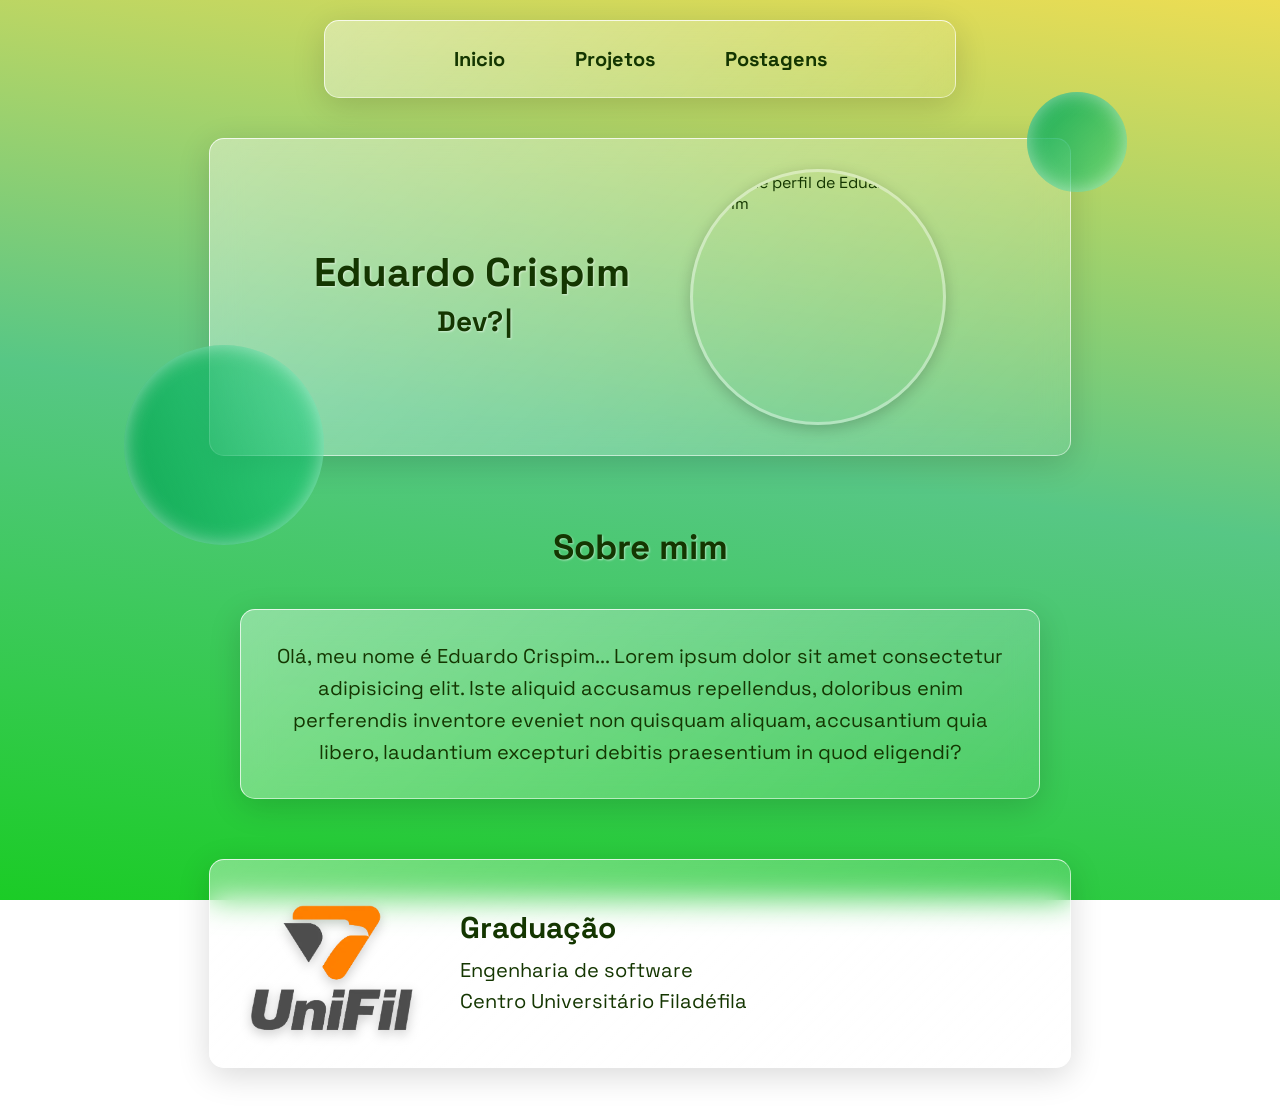
==== index.html @ d710c8bb "Desenvolvimento do portfolio" ====
<!DOCTYPE html>
<html lang="pt-br">
<head>
    <meta charset="UTF-8">
    <meta name="viewport" content="width=device-width, initial-scale=1.0">
    <title>Portfolio</title>
    <link rel="stylesheet" href="style.css">
    <link rel="preconnect" href="https://fonts.googleapis.com">
    <link rel="preconnect" href="https://fonts.gstatic.com" crossorigin>
    <link href="https://fonts.googleapis.com/css2?family=Space+Grotesk:wght@300..700&display=swap" rel="stylesheet">
</head>
<body>
    <header class="glass-container">
        <a href="index.html">Inicio</a>
        <a href="projetos.html">Projetos</a>
        <a href="posts.html">Postagens</a>
    </header>
    <main>
        <section class="intro glass-container"> 
            <div class="intro-textos">
                <h1>Eduardo Crispim</h1>
                <h2 class="typing-container"><span id="typing-text"></span><span class="cursor">|</span></h2>
            </div>
            <img src="https://avatars.githubusercontent.com/u/105644489?v=4" alt="Foto de perfil de Eduardo Crispim">
            <p id="bolha"></p>
            <p class="bolhaGrande"></p>
        </section>

        <section class="sobremim">
            <h2>Sobre mim</h2>
            <p id="textoSobreMim" class="glass-container">Olá, meu nome é Eduardo Crispim... Lorem ipsum dolor sit amet consectetur adipisicing elit. Iste aliquid accusamus repellendus, doloribus enim perferendis inventore eveniet non quisquam aliquam, accusantium quia libero, laudantium excepturi debitis praesentium in quod eligendi?</p>
        </section>

        <section class="graduacao glass-container">
         
                <img id="logoUnifil" src="/imagens/Unifil.webp" alt="Logo da UniFil">
                <div class="textosGraduacao">
                    <h2>Graduação</h2>
                    <p>Engenharia de software</p>
                    <p>Centro Universitário Filadéfila</p>
                </div> 
        </section>
       

    </main>

    <script src="script.js"></script>
</body>
</html>
---- style.css ----
body {
    background: #1bcc26;
    background: linear-gradient(8deg, rgba(27, 204, 38, 1) 0%, rgba(87, 199, 133, 1) 50%, rgba(237, 221, 83, 1) 100%);50%, rgba(170, 213, 118, 1) 100%);
    background-attachment: fixed;
    color: #143601;
    font-family: 'Space Grotesk', sans-serif;
}

.glass-container {
    background: linear-gradient(135deg, rgba(255, 255, 255, 0.4) 0%, rgba(255, 255, 255, 0.1) 100%);
    backdrop-filter: blur(15px);
    -webkit-backdrop-filter: blur(15px);
    border: 1px solid rgba(255, 255, 255, 0.5);
    border-top: 1px solid rgba(255, 255, 255, 0.8);
    border-left: 1px solid rgba(255, 255, 255, 0.8);
    box-shadow: 0 8px 32px 0 rgba(0, 0, 0, 0.15);
    border-radius: 15px;
}

header {
    display: flex;
    justify-content: center;
    gap: 30px;
    padding: 15px;
    margin: 20px auto;
    width: 80%;
    max-width: 600px;
}

header a {
    text-decoration: none;
    font-size: 20px;
    font-weight: bold;
    color: #143601;
    padding: 10px 20px;
    border-radius: 20px;
    transition: all 0.3s ease;
}

header a:hover {
    background: rgba(255, 255, 255, 0.5);
    box-shadow: inset 0 0 10px rgba(255, 255, 255, 0.8);
}

.intro {
    display: flex;
    align-items: center;
    justify-content: center;
    margin: 40px auto;
    padding: 30px;
    width: 80%;
    max-width: 800px;
}

.intro img {
    width: 250px;
    height: 250px;
    border-radius: 50%;
    margin-right: 40px;
    box-shadow: 0 4px 15px rgba(0,0,0,0.2);
    border: 3px solid rgba(255, 255, 255, 0.4);
}

.intro h1 {
    font-size: 40px;
    margin: 20px;
    color: #143601;
    text-shadow: 1px 1px 2px rgba(255, 255, 255, 0.5);
}

.sobremim{
    flex-direction: column;
    color: #143601;
    display: flex;
    align-items: center;
    justify-content: center;
    margin: 40px auto;
    width: 80%;
    max-width: 800px;
}

.sobremim h2 {
    font-size: 35px;
    margin-bottom: 20px;
    text-shadow: 1px 1px 2px rgba(255, 255, 255, 0.5);
}

#textoSobreMim{
    font-size: 20px;
    padding: 30px;
    text-align: center;
    line-height: 1.6;
}

.graduacao{
    display: flex;
    align-items: center;
    margin: 40px auto;
    padding: 30px;
    width: 80%;
    max-width: 800px;
}

.graduacao h2{
    font-size: 30px;
    margin: 0 0 10px 0;
    color: #143601;
    text-shadow: 1px 1px 2px rgba(255, 255, 255, 0.5);
}

.textosGraduacao p {
    font-size: 20px;
    margin: 5px 0;
}

#logoUnifil{
    width: 180px;
    height: auto;
    margin-right: 40px;
    filter: drop-shadow(0 4px 6px rgba(0,0,0,0.2));
}



/* ==== ESTILOS PARA PROJETOS E POSTS (FRUTIGER AERO & GLASSMORPHISM) ==== */

.projetos-grid {
    display: grid;
    grid-template-columns: repeat(auto-fit, minmax(300px, 1fr));
    gap: 30px;
    padding: 20px;
    width: 80%;
    margin: 0 auto;
    max-width: 1000px;
}

.projeto-card {
    padding: 30px;
    text-align: center;
    transition: transform 0.3s ease;
    display: flex;
    flex-direction: column;
    justify-content: space-between;
    align-items: center;
}

.projeto-card:hover {
    transform: translateY(-10px);
}

.projeto-card h3 {
    color: #143601;
    font-size: 25px;
    margin-top: 0;
    text-shadow: 1px 1px 2px rgba(255, 255, 255, 0.4);
}

.posts-list {
    display: flex;
    flex-direction: column;
    gap: 30px;
    width: 80%;
    margin: 0 auto;
    max-width: 800px;
    padding: 20px;
}

.post-card {
    padding: 30px;
    transition: transform 0.3s ease;
}

.post-card:hover {
    transform: scale(1.02);
}

.post-card h3 {
    color: #143601;
    font-size: 25px;
    margin-top: 0;
    margin-bottom: 5px;
    text-shadow: 1px 1px 2px rgba(255, 255, 255, 0.4);
}

.post-date {
    font-size: 14px;
    font-style: italic;
    color: #276304;
    background: rgba(255, 255, 255, 0.5);
    padding: 4px 10px;
    border-radius: 12px;
    display: inline-block;
    margin-bottom: 15px;
    border: 1px solid rgba(255,255,255,0.7);
}

.btn-aero {
    display: inline-block;
    margin-top: 20px;
    padding: 10px 25px;
    text-decoration: none;
    color: #143601;
    font-weight: bold;
    border-radius: 25px;
    background: linear-gradient(180deg, rgba(255,255,255,0.8) 0%, rgba(255,255,255,0.3) 100%);
    border: 1px solid rgba(255,255,255,0.9);
    box-shadow: 0 4px 15px rgba(0,0,0,0.1), inset 0 2px 5px rgba(255,255,255,0.8);
    transition: all 0.3s ease;
}

.btn-aero:hover {
    background: linear-gradient(180deg, rgba(255,255,255,1) 0%, rgba(255,255,255,0.5) 100%);
    box-shadow: 0 6px 20px rgba(0,0,0,0.15), inset 0 4px 10px rgba(255,255,255,1);
    transform: translateY(-2px);
    
}

/* ==== ANIMAÇÃO DE DIGITAÇÃO ==== */
.intro-textos {
    display: flex;
    flex-direction: column;
    align-items: center;
    justify-content: center;
    margin-right: 40px;
}

.intro-textos h1 {
    margin-bottom: 5px;
}

.typing-container {
    font-size: 28px;
    color: #143601;
    margin-top: 0;
    text-shadow: 1px 1px 2px rgba(255, 255, 255, 0.5);
    height: 40px; /* Para não pular o layout enquanto digita */
}

.cursor {
    display: inline-block;
    width: 3px;
    margin-left: 2px;
    animation: blink 0.7s infinite;
}

#bolha{
    padding: 50px 50px 50px 50px;
    position: absolute;
    top: -20%;
    left: 95%;
    border-radius: 50%;
    background: linear-gradient(135deg, hsl(147, 80%, 37%), #07d8815e);
    box-shadow: inset 0 0 20px rgba(255, 255, 255, 0.5);
    border-radius: 60%;
}

.bolhaGrande {
    width: 200px;
    height: 200px;
    position: absolute;
    top: 60%;
    left: -10%;
    border-radius: 50%;
    background: linear-gradient(70deg, hsl(147, 80%, 37%), #07d8815e);
    box-shadow: inset 0 0 20px rgba(255, 255, 255, 0.5);
    border-radius: 60%;
}

@keyframes blink {
    0% { opacity: 1; }
    50% { opacity: 0; }
    100% { opacity: 1; }
}
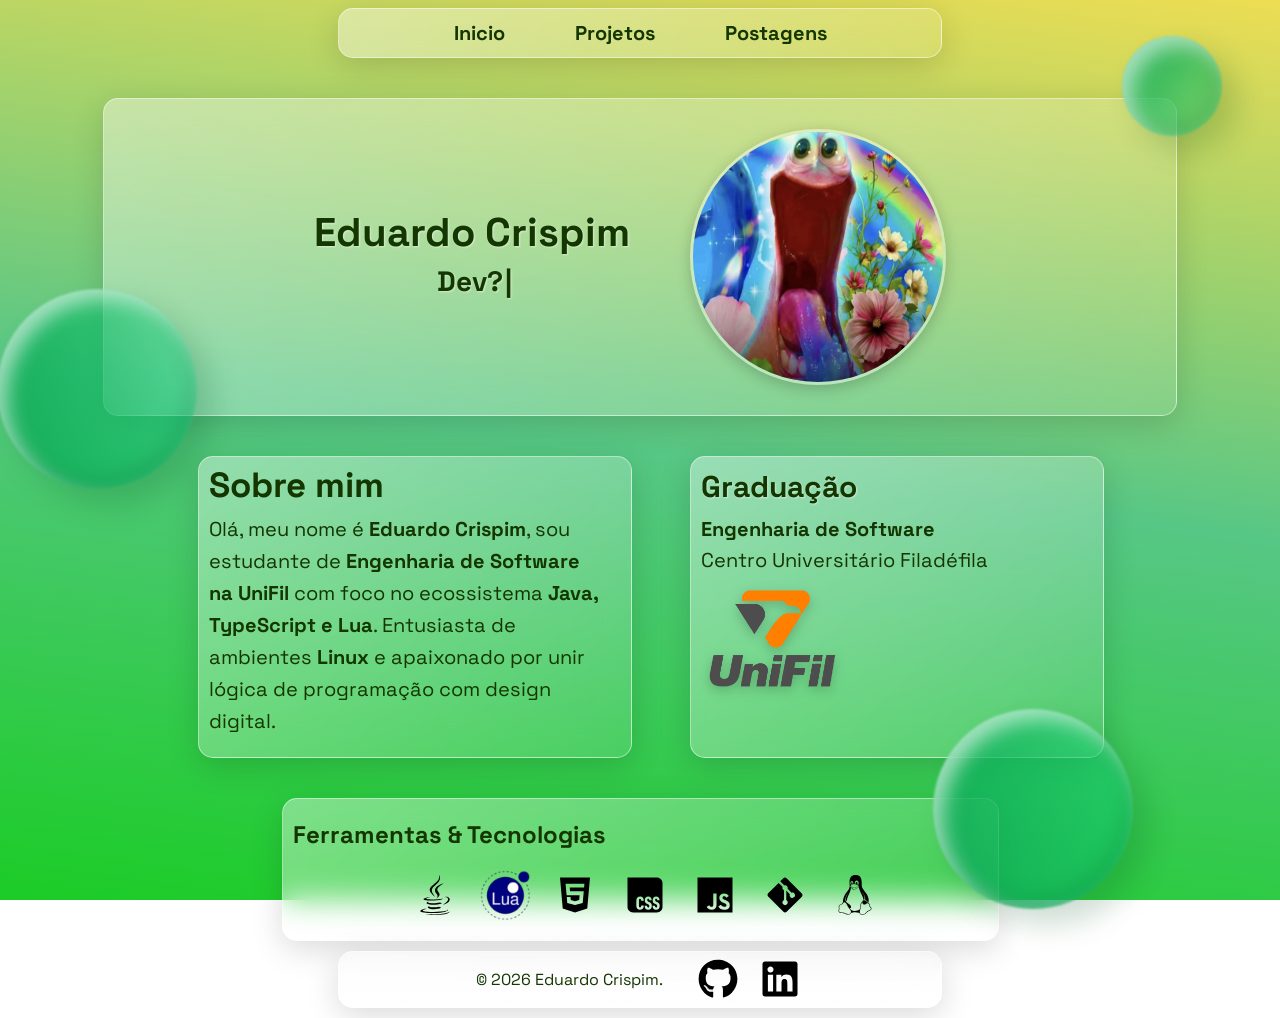
==== commit ae484724: "Continuação no desenvolvimento do portfolio" ====
--- a/index.html
+++ b/index.html
@@ -21,26 +21,49 @@
                 <h1>Eduardo Crispim</h1>
                 <h2 class="typing-container"><span id="typing-text"></span><span class="cursor">|</span></h2>
             </div>
-            <img src="https://avatars.githubusercontent.com/u/105644489?v=4" alt="Foto de perfil de Eduardo Crispim">
-            <p id="bolha"></p>
-            <p class="bolhaGrande"></p>
+            <img src="./imagens/fotoperfil.JPG" alt="Foto de perfil de Eduardo Crispim">
+            <span class="bolha"></span>
+            <span class="bolhaGrande"></span>
         </section>
 
-        <section class="sobremim">
-            <h2>Sobre mim</h2>
-            <p id="textoSobreMim" class="glass-container">Olá, meu nome é Eduardo Crispim... Lorem ipsum dolor sit amet consectetur adipisicing elit. Iste aliquid accusamus repellendus, doloribus enim perferendis inventore eveniet non quisquam aliquam, accusantium quia libero, laudantium excepturi debitis praesentium in quod eligendi?</p>
-        </section>
+        <div class="bio-formacao">
+            <section class="sobremim glass-container">
+                <h2>Sobre mim</h2>
+                <p id="textoSobreMim">Olá, meu nome é <b>Eduardo Crispim</b>, sou estudante de <b>Engenharia de Software na UniFil</b> com foco no ecossistema <b>Java, TypeScript e Lua</b>. Entusiasta de ambientes <b>Linux</b> e apaixonado por unir lógica de programação com design digital.</p>
+            </section>
 
-        <section class="graduacao glass-container">
-         
-                <img id="logoUnifil" src="/imagens/Unifil.webp" alt="Logo da UniFil">
-                <div class="textosGraduacao">
-                    <h2>Graduação</h2>
-                    <p>Engenharia de software</p>
-                    <p>Centro Universitário Filadéfila</p>
-                </div> 
-        </section>
-       
+            <section class="graduacao glass-container">
+                    <div class="textosGraduacao">
+                        <h2>Graduação</h2>
+                        <p><b>Engenharia de Software</b></p>
+                        <p>Centro Universitário     Filadéfila</p>
+                    </div>
+                <img id="logoUnifil" src="./imagens/Unifil.webp" alt="Logo da UniFil">
+            </section>
+        </div>
+
+            <section class="especialidades glass-container" >   
+                <h1>Ferramentas & Tecnologias</h1>
+                <span class="bolhaGrande"></span>
+                <div class="tecnologias">
+                    <img src="./imagens/tecnologias/java.svg" alt="Logo do Java">
+                    <img src="./imagens/tecnologias/Lua.png" alt="Logo do Lua">
+                    <img src="./imagens/tecnologias/html5.svg" alt="Logo do HTML">
+                    <img src="./imagens/tecnologias/css.svg" alt="Logo do CSS">
+                    <img src="./imagens/tecnologias/js.svg" alt="Logo do JavaScript">
+                    <img src="./imagens/tecnologias/git-alt-brands-solid-full.svg" alt="Logo do Git">
+                    <img src="./imagens/tecnologias/linux-brands-solid-full.svg" alt="Mascote do Linux(tux)">
+                </div>
+            </section>
+
+            
+            <footer class="glass-container">
+                <p>© 2026 Eduardo Crispim.</p>
+                <div id="links">
+                    <a href="https://github.com/Educrispim" target="_blank"><img src="./imagens/tecnologias/github.svg" alt=""></a>
+                    <a href="https://br.linkedin.com/in/eduardo-crispim-4a525a387"><img src="./imagens/tecnologias/linkedin-brands-solid-full.svg" alt=""></a>
+                </div>
+            </footer>
 
     </main>
 
--- a/style.css
+++ b/style.css
@@ -1,28 +1,96 @@
 body {
     background: #1bcc26;
-    background: linear-gradient(8deg, rgba(27, 204, 38, 1) 0%, rgba(87, 199, 133, 1) 50%, rgba(237, 221, 83, 1) 100%);50%, rgba(170, 213, 118, 1) 100%);
+    background: linear-gradient(8deg, rgba(27, 204, 38, 1) 0%, rgba(87, 199, 133, 1) 50%, rgba(237, 221, 83, 1) 100%);
     background-attachment: fixed;
     color: #143601;
     font-family: 'Space Grotesk', sans-serif;
+    
 }
 
 .glass-container {
     background: linear-gradient(135deg, rgba(255, 255, 255, 0.4) 0%, rgba(255, 255, 255, 0.1) 100%);
     backdrop-filter: blur(15px);
-    -webkit-backdrop-filter: blur(15px);
     border: 1px solid rgba(255, 255, 255, 0.5);
-    border-top: 1px solid rgba(255, 255, 255, 0.8);
-    border-left: 1px solid rgba(255, 255, 255, 0.8);
     box-shadow: 0 8px 32px 0 rgba(0, 0, 0, 0.15);
     border-radius: 15px;
-}
+    transition: transform 0.3s ease, box-shadow 0.3s ease;
+}
+
+.glass-container:hover {
+    background: linear-gradient(135deg, rgba(255, 255, 255, 0.6) 0%, rgba(255, 255, 255, 0.2) 100%);
+    box-shadow: 0 12px 40px 0 rgba(0, 0, 0, 0.2);
+    transform: translateY(-5px);
+}
+
+/* ==== BOLHAS DECORATIVAS ==== */
+.bolha{
+    padding: 50px 50px 50px 50px;
+    position: absolute;
+    top: -20%;
+    left: 95%;
+    border-radius: 50%;
+    background: linear-gradient(135deg, hsl(147, 80%, 37%), #07d8815e);
+      box-shadow: 
+            inset 10px 10px 20px rgba(255, 255, 255, 0.6), /* Brilho interno (luz) */
+            inset -10px -10px 20px rgba(0, 100, 50, 0.2),  /* Sombra interna (volume) */
+            15px 15px 30px rgba(0, 80, 30, 0.2);           /* Sombra externa (profundidade) */
+    border-radius: 60%;
+    filter: blur(1px);
+    animation: flutuar 8s ease-in-out infinite;
+}
+
+.bolhaGrande {
+    width: 200px;
+    height: 200px;
+    position: absolute;
+    top: 60%;
+    left: -10%;
+    border-radius: 50%;
+    background: linear-gradient(70deg, hsl(147, 80%, 37%), #07d8815e);
+      box-shadow: 
+            inset 10px 10px 20px rgba(255, 255, 255, 0.6), /* Brilho interno (luz) */
+            inset -10px -10px 20px rgba(0, 100, 50, 0.2),  /* Sombra interna (volume) */
+            15px 15px 30px rgba(0, 80, 30, 0.2);           /* Sombra externa (profundidade) */
+    border-radius: 60%;
+    filter: blur(1px);
+    z-index: -1;
+    animation: float 8s ease-in-out infinite;
+    animation-delay: 3s;
+}
+
+.bolhaGIGANTE {
+    width: 400px;
+    height: 400px;
+    position: absolute;
+    top: 50%;
+    left: 50%;
+    transform: translate(-50%, -50%);
+    border-radius: 50%;
+    background: linear-gradient(70deg, hsl(147, 80%, 37%), #07d8815e);
+      box-shadow: 
+            inset 10px 10px 20px rgba(255, 255, 255, 0.6), /* Brilho interno (luz) */
+            inset -10px -10px 20px rgba(0, 100, 50, 0.2),  /* Sombra interna (volume) */
+            15px 15px 30px rgba(0, 80, 30, 0.2);           /* Sombra externa (profundidade) */
+    border-radius: 60%;
+    filter: blur(1px);
+    z-index: -1;
+    animation: float 8s ease-in-out infinite;
+    animation-delay: 2s;
+}
+
+@keyframes flutuar {
+            0% { transform: translateY(0px) scale(1); }
+            30% { transform: translateY(-20px) scale(1.02); }
+            60% { transform: translateY(-30px) scale(1); }
+            100% { transform: translateY(0px) scale(1); }
+        }
 
 header {
     display: flex;
     justify-content: center;
     gap: 30px;
-    padding: 15px;
-    margin: 20px auto;
+    padding: 1px;
+    margin: 5px auto;
     width: 80%;
     max-width: 600px;
 }
@@ -49,7 +117,8 @@
     margin: 40px auto;
     padding: 30px;
     width: 80%;
-    max-width: 800px;
+    max-width: 1200px;
+    z-index: 1;
 }
 
 .intro img {
@@ -68,37 +137,49 @@
     text-shadow: 1px 1px 2px rgba(255, 255, 255, 0.5);
 }
 
-.sobremim{
-    flex-direction: column;
-    color: #143601;
-    display: flex;
-    align-items: center;
-    justify-content: center;
+.sobremim h2 {
+    margin: 0;
+    padding: 0;
+    font-size: 35px;
+    margin-bottom: 0px;
+}
+
+.bio-formacao {
+    display: grid;
+    grid-template-columns: 1fr 1fr;
+    gap: 100px;
+    width: 70%;
+    max-width: 1200px;
     margin: 40px auto;
-    width: 80%;
-    max-width: 800px;
-}
-
-.sobremim h2 {
-    font-size: 35px;
-    margin-bottom: 20px;
-    text-shadow: 1px 1px 2px rgba(255, 255, 255, 0.5);
-}
-
-#textoSobreMim{
+    align-items: stretch;
+}
+
+.bio-formacao .sobremim,
+.bio-formacao .graduacao {
+    width: 100%;
+    max-width: none;
+    margin: 0;
+}
+
+.sobremim {
     font-size: 20px;
-    padding: 30px;
+    padding: 0px 30px 0px 10px;
+    margin-top: 0px;
     text-align: center;
     line-height: 1.6;
+    display: inline-block;
+    text-align: left;
+}
+
+#textoSobreMim {
+    margin-top: 0%;
 }
 
 .graduacao{
-    display: flex;
-    align-items: center;
-    margin: 40px auto;
-    padding: 30px;
-    width: 80%;
-    max-width: 800px;
+    display: inline-block;
+    align-items: center;
+    padding: 10px;
+    min-height: 50%;
 }
 
 .graduacao h2{
@@ -114,12 +195,11 @@
 }
 
 #logoUnifil{
-    width: 180px;
+    width: 140px;
     height: auto;
     margin-right: 40px;
     filter: drop-shadow(0 4px 6px rgba(0,0,0,0.2));
 }
-
 
 
 /* ==== ESTILOS PARA PROJETOS E POSTS (FRUTIGER AERO & GLASSMORPHISM) ==== */
@@ -153,6 +233,13 @@
     font-size: 25px;
     margin-top: 0;
     text-shadow: 1px 1px 2px rgba(255, 255, 255, 0.4);
+}
+
+.projeto-card img{
+    width: 100%; 
+    height: auto;
+    border-radius: 10px;
+    margin-bottom: 10px
 }
 
 .posts-list {
@@ -243,31 +330,90 @@
     animation: blink 0.7s infinite;
 }
 
-#bolha{
-    padding: 50px 50px 50px 50px;
-    position: absolute;
-    top: -20%;
-    left: 95%;
-    border-radius: 50%;
-    background: linear-gradient(135deg, hsl(147, 80%, 37%), #07d8815e);
-    box-shadow: inset 0 0 20px rgba(255, 255, 255, 0.5);
-    border-radius: 60%;
-}
-
-.bolhaGrande {
-    width: 200px;
-    height: 200px;
-    position: absolute;
-    top: 60%;
-    left: -10%;
-    border-radius: 50%;
-    background: linear-gradient(70deg, hsl(147, 80%, 37%), #07d8815e);
-    box-shadow: inset 0 0 20px rgba(255, 255, 255, 0.5);
-    border-radius: 60%;
-}
-
 @keyframes blink {
     0% { opacity: 1; }
     50% { opacity: 0; }
     100% { opacity: 1; }
 }
+
+/* ==== SEÇÃO DE ESPECIALIDADES E TECNOLOGIAS ==== */
+.especialidades {
+    justify-content: center;
+    gap: 20px;
+    padding: 0px 5px 5px 10px;
+    margin: auto;
+    margin-top: 0px;
+    width: 700px;
+}
+
+.tecnologias {
+    display: flex;
+    justify-content: center;
+    gap: 20px;
+    padding: 0px 5px 5px 10px;
+    margin: 10px;
+   
+}
+
+.tecnologias img{
+    width: 50px;
+    height: 50px;
+}
+
+.tecnologias img:hover {
+    transform: scale(1.2);
+    transition: transform 0.3s ease;
+}
+
+.tecnologias img:active {
+    transform: scale(1.1);
+    transition: transform 0.1s ease;
+}
+
+.especialidades > .bolhaGrande {
+    left: 650px;
+    top: -90px;
+    animation-delay: 4s;
+}
+
+/* ==== RODAPÉ ==== */
+footer {
+    display: flex;
+    justify-content: center;
+    gap: 30px;
+    padding: 1px;
+    margin: 10px auto;
+    width: 80%;
+    max-width: 600px;
+}
+
+#links {
+    display: flex;
+    align-items: center;
+    gap: 12px;
+    width: auto;
+    height: auto;
+}
+
+#links a {
+    display: flex;
+    align-items: center;
+}
+
+#links img {
+    width: 50px;
+    height: 50px;
+    display: block;
+}
+
+/* ==== RESPONSIVIDADE ==== */
+@media (max-width: 900px) {
+    .bio-formacao {
+        grid-template-columns: 1fr;
+        width: 80%;
+    }
+
+    .graduacao {
+        justify-content: center;
+    }
+}
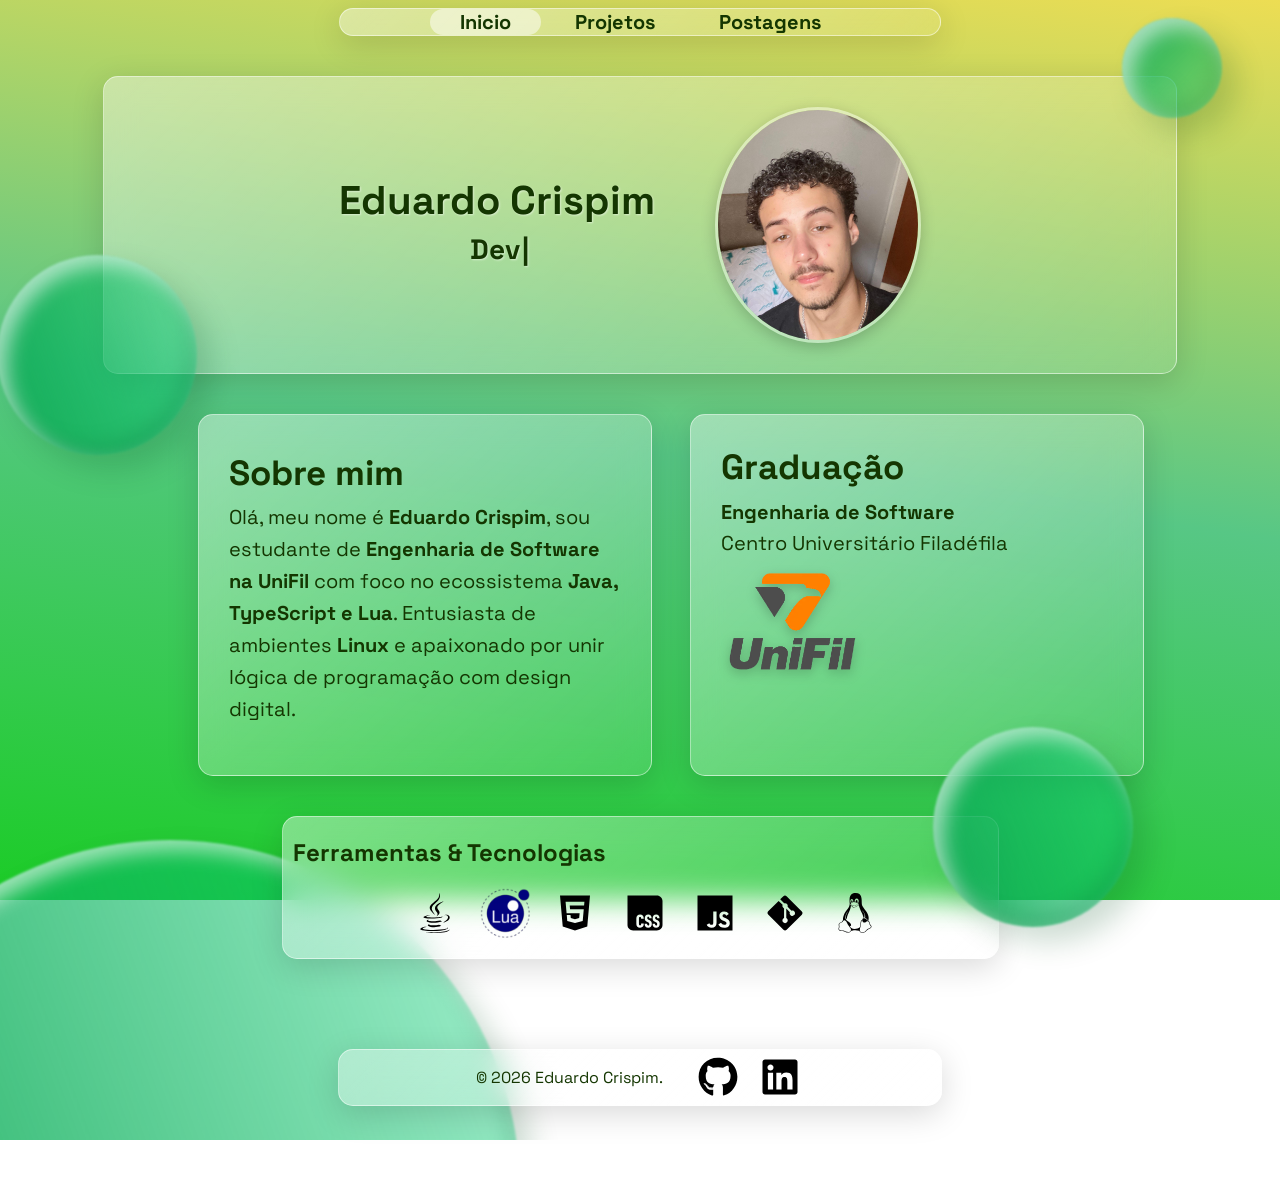
==== commit 18346ba5: "Continuação no desenvolvimento do portfolio, alterando o comportamento e funcionamento das bolhas, o" ====
--- a/index.html
+++ b/index.html
@@ -11,9 +11,11 @@
 </head>
 <body>
     <header class="glass-container">
-        <a href="index.html">Inicio</a>
-        <a href="projetos.html">Projetos</a>
-        <a href="posts.html">Postagens</a>
+        <nav>
+            <a href="index.html" class="active">Inicio</a>
+            <a href="projetos.html" >Projetos</a>
+            <a href="posts.html">Postagens</a>
+        </nav>
     </header>
     <main>
         <section class="intro glass-container"> 
@@ -21,7 +23,7 @@
                 <h1>Eduardo Crispim</h1>
                 <h2 class="typing-container"><span id="typing-text"></span><span class="cursor">|</span></h2>
             </div>
-            <img src="./imagens/fotoperfil.JPG" alt="Foto de perfil de Eduardo Crispim">
+            <img src="./imagens/fotoperfil.jpg" alt="Foto de perfil de Eduardo Crispim">
             <span class="bolha"></span>
             <span class="bolhaGrande"></span>
         </section>
@@ -43,7 +45,7 @@
         </div>
 
             <section class="especialidades glass-container" >   
-                <h1>Ferramentas & Tecnologias</h1>
+                <h2>Ferramentas & Tecnologias</h2>
                 <span class="bolhaGrande"></span>
                 <div class="tecnologias">
                     <img src="./imagens/tecnologias/java.svg" alt="Logo do Java">
@@ -60,11 +62,13 @@
             <footer class="glass-container">
                 <p>© 2026 Eduardo Crispim.</p>
                 <div id="links">
-                    <a href="https://github.com/Educrispim" target="_blank"><img src="./imagens/tecnologias/github.svg" alt=""></a>
-                    <a href="https://br.linkedin.com/in/eduardo-crispim-4a525a387"><img src="./imagens/tecnologias/linkedin-brands-solid-full.svg" alt=""></a>
+                    <a href="https://github.com/Educrispim" target="_blank"><img src="./imagens/tecnologias/github.svg" alt="Perfil do GitHub"></a>
+                    <a href="https://br.linkedin.com/in/eduardo-crispim-4a525a387"><img src="./imagens/tecnologias/linkedin-brands-solid-full.svg" alt="Perfil do Linkedin"></a>
                 </div>
             </footer>
-
+        <div class="containerBolhaGIGANTE">
+            <span class="bolhaGIGANTE"></span>
+        </div>
     </main>
 
     <script src="script.js"></script>
--- a/style.css
+++ b/style.css
@@ -1,10 +1,12 @@
+@import url('https://fonts.googleapis.com/css2?family=Space+Grotesk:wght@300..700&display=swap');
+
 body {
     background: #1bcc26;
     background: linear-gradient(8deg, rgba(27, 204, 38, 1) 0%, rgba(87, 199, 133, 1) 50%, rgba(237, 221, 83, 1) 100%);
     background-attachment: fixed;
     color: #143601;
     font-family: 'Space Grotesk', sans-serif;
-    
+    overflow-x: hidden
 }
 
 .glass-container {
@@ -16,7 +18,7 @@
     transition: transform 0.3s ease, box-shadow 0.3s ease;
 }
 
-.glass-container:hover {
+.glass-container:not(header):hover {
     background: linear-gradient(135deg, rgba(255, 255, 255, 0.6) 0%, rgba(255, 255, 255, 0.2) 100%);
     box-shadow: 0 12px 40px 0 rgba(0, 0, 0, 0.2);
     transform: translateY(-5px);
@@ -54,17 +56,17 @@
     border-radius: 60%;
     filter: blur(1px);
     z-index: -1;
-    animation: float 8s ease-in-out infinite;
+    animation: flutuar 8s ease-in-out infinite;
     animation-delay: 3s;
+    
 }
 
 .bolhaGIGANTE {
-    width: 400px;
-    height: 400px;
+    width: 700px;
+    height: 700px;
     position: absolute;
     top: 50%;
-    left: 50%;
-    transform: translate(-50%, -50%);
+    left: -30%;
     border-radius: 50%;
     background: linear-gradient(70deg, hsl(147, 80%, 37%), #07d8815e);
       box-shadow: 
@@ -73,9 +75,20 @@
             15px 15px 30px rgba(0, 80, 30, 0.2);           /* Sombra externa (profundidade) */
     border-radius: 60%;
     filter: blur(1px);
+    animation: flutuar 8s ease-in-out infinite;
+    animation-delay: 2s;
     z-index: -1;
-    animation: float 8s ease-in-out infinite;
-    animation-delay: 2s;
+}
+.containerBolhaGIGANTE {
+    position: absolute;
+    top: 60%;
+    left: 0;
+    bottom: 0px;
+    width: 600px;
+    height: 600px;
+    overflow: hidden; /* Corta a bolha exatamente no limite do container */
+    z-index: -2;      /* Joga o container inteiro para o fundo */
+    pointer-events: none; /* Garante que a bolha invisível não "roube" os cliques de links e botões */
 }
 
 @keyframes flutuar {
@@ -83,16 +96,15 @@
             30% { transform: translateY(-20px) scale(1.02); }
             60% { transform: translateY(-30px) scale(1); }
             100% { transform: translateY(0px) scale(1); }
-        }
+}
 
 header {
     display: flex;
     justify-content: center;
-    gap: 30px;
-    padding: 1px;
     margin: 5px auto;
     width: 80%;
     max-width: 600px;
+    animation: none;
 }
 
 header a {
@@ -100,14 +112,16 @@
     font-size: 20px;
     font-weight: bold;
     color: #143601;
-    padding: 10px 20px;
+    padding: 0px 30px 0 30px;
     border-radius: 20px;
-    transition: all 0.3s ease;
 }
 
 header a:hover {
     background: rgba(255, 255, 255, 0.5);
-    box-shadow: inset 0 0 10px rgba(255, 255, 255, 0.8);
+}
+
+header a.active {
+    background: rgba(255, 255, 255, 0.5);
 }
 
 .intro {
@@ -122,8 +136,9 @@
 }
 
 .intro img {
-    width: 250px;
-    height: 250px;
+    object-fit: cover;
+    width: 200px;
+    height: 230px;
     border-radius: 50%;
     margin-right: 40px;
     box-shadow: 0 4px 15px rgba(0,0,0,0.2);
@@ -163,7 +178,7 @@
 
 .sobremim {
     font-size: 20px;
-    padding: 0px 30px 0px 10px;
+    padding: 30px 30px 30px 30px;
     margin-top: 0px;
     text-align: center;
     line-height: 1.6;
@@ -178,15 +193,14 @@
 .graduacao{
     display: inline-block;
     align-items: center;
-    padding: 10px;
+    padding: 30px;
     min-height: 50%;
 }
 
 .graduacao h2{
-    font-size: 30px;
+    font-size: 35px;
     margin: 0 0 10px 0;
     color: #143601;
-    text-shadow: 1px 1px 2px rgba(255, 255, 255, 0.5);
 }
 
 .textosGraduacao p {
@@ -201,6 +215,109 @@
     filter: drop-shadow(0 4px 6px rgba(0,0,0,0.2));
 }
 
+/* ==== ANIMAÇÃO DE DIGITAÇÃO ==== */
+.intro-textos {
+    display: flex;
+    flex-direction: column;
+    align-items: center;
+    justify-content: center;
+    margin-right: 40px;
+}
+
+.intro-textos h1 {
+    margin-bottom: 5px;
+}
+
+.typing-container {
+    font-size: 28px;
+    color: #143601;
+    margin-top: 0;
+    text-shadow: 1px 1px 2px rgba(255, 255, 255, 0.5);
+    height: 40px; /* Para não pular o layout enquanto digita */
+}
+
+.cursor {
+    display: inline-block;
+    width: 3px;
+    margin-left: 2px;
+    animation: blink 0.7s infinite;
+}
+
+@keyframes blink {
+    0% { opacity: 1; }
+    50% { opacity: 0; }
+    100% { opacity: 1; }
+}
+
+/* ==== SEÇÃO DE ESPECIALIDADES E TECNOLOGIAS ==== */
+.especialidades {
+    justify-content: center;
+    gap: 20px;
+    padding: 0px 5px 5px 10px;
+    margin: auto;
+    margin-top: 0px;
+    width: 700px;
+}
+
+.tecnologias {
+    display: flex;
+    justify-content: center;
+    gap: 20px;
+    padding: 0px 5px 5px 10px;
+    margin: 10px;
+   
+}
+
+.tecnologias img{
+    width: 50px;
+    height: 50px;
+}
+
+.tecnologias img:hover {
+    transform: scale(1.2);
+    transition: transform 0.3s ease;
+}
+
+.tecnologias img:active {
+    transform: scale(1.1);
+    transition: transform 0.1s ease;
+}
+
+.especialidades > .bolhaGrande {
+    left: 650px;
+    top: -90px;
+    animation-delay: 4s;
+}
+
+/* ==== RODAPÉ ==== */
+footer {
+    display: flex;
+    justify-content: center;
+    gap: 30px;
+    padding: 1px;
+    margin: 90px auto;
+    width: 80%;
+    max-width: 600px;
+}
+
+#links {
+    display: flex;
+    align-items: center;
+    gap: 12px;
+    width: auto;
+    height: auto;
+}
+
+#links a {
+    display: flex;
+    align-items: center;
+}
+
+#links img {
+    width: 50px;
+    height: 50px;
+    display: block;
+}
 
 /* ==== ESTILOS PARA PROJETOS E POSTS (FRUTIGER AERO & GLASSMORPHISM) ==== */
 
@@ -302,108 +419,12 @@
     
 }
 
-/* ==== ANIMAÇÃO DE DIGITAÇÃO ==== */
-.intro-textos {
-    display: flex;
-    flex-direction: column;
-    align-items: center;
-    justify-content: center;
-    margin-right: 40px;
-}
-
-.intro-textos h1 {
-    margin-bottom: 5px;
-}
-
-.typing-container {
-    font-size: 28px;
-    color: #143601;
-    margin-top: 0;
+#titulosSecao{
+    text-align: center;
+    color: #143601;
+    font-size: 35px;
     text-shadow: 1px 1px 2px rgba(255, 255, 255, 0.5);
-    height: 40px; /* Para não pular o layout enquanto digita */
-}
-
-.cursor {
-    display: inline-block;
-    width: 3px;
-    margin-left: 2px;
-    animation: blink 0.7s infinite;
-}
-
-@keyframes blink {
-    0% { opacity: 1; }
-    50% { opacity: 0; }
-    100% { opacity: 1; }
-}
-
-/* ==== SEÇÃO DE ESPECIALIDADES E TECNOLOGIAS ==== */
-.especialidades {
-    justify-content: center;
-    gap: 20px;
-    padding: 0px 5px 5px 10px;
-    margin: auto;
-    margin-top: 0px;
-    width: 700px;
-}
-
-.tecnologias {
-    display: flex;
-    justify-content: center;
-    gap: 20px;
-    padding: 0px 5px 5px 10px;
-    margin: 10px;
-   
-}
-
-.tecnologias img{
-    width: 50px;
-    height: 50px;
-}
-
-.tecnologias img:hover {
-    transform: scale(1.2);
-    transition: transform 0.3s ease;
-}
-
-.tecnologias img:active {
-    transform: scale(1.1);
-    transition: transform 0.1s ease;
-}
-
-.especialidades > .bolhaGrande {
-    left: 650px;
-    top: -90px;
-    animation-delay: 4s;
-}
-
-/* ==== RODAPÉ ==== */
-footer {
-    display: flex;
-    justify-content: center;
-    gap: 30px;
-    padding: 1px;
-    margin: 10px auto;
-    width: 80%;
-    max-width: 600px;
-}
-
-#links {
-    display: flex;
-    align-items: center;
-    gap: 12px;
-    width: auto;
-    height: auto;
-}
-
-#links a {
-    display: flex;
-    align-items: center;
-}
-
-#links img {
-    width: 50px;
-    height: 50px;
-    display: block;
+    margin-bottom: 20px;
 }
 
 /* ==== RESPONSIVIDADE ==== */
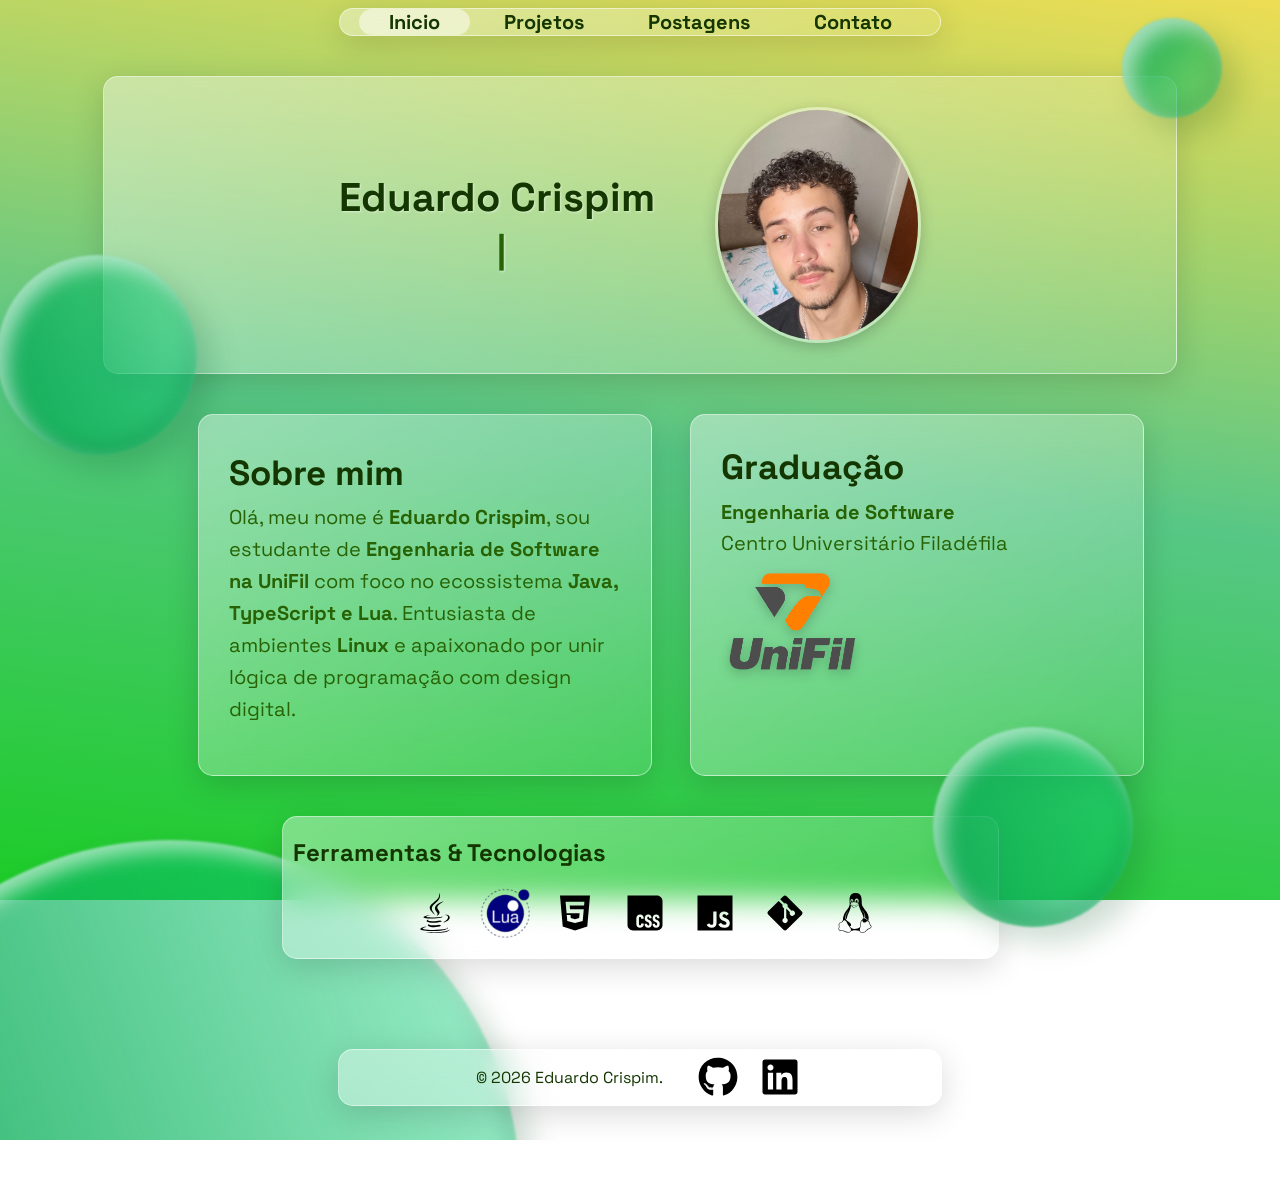
==== commit 99aabdd6: "Alterações finais no projeto" ====
--- a/index.html
+++ b/index.html
@@ -10,18 +10,19 @@
     <link href="https://fonts.googleapis.com/css2?family=Space+Grotesk:wght@300..700&display=swap" rel="stylesheet">
 </head>
 <body>
-    <header class="glass-container">
+    <header class="vidro-container">
         <nav>
             <a href="index.html" class="active">Inicio</a>
             <a href="projetos.html" >Projetos</a>
             <a href="posts.html">Postagens</a>
+            <a href="contato.html">Contato</a>
         </nav>
     </header>
     <main>
-        <section class="intro glass-container"> 
+        <section class="intro vidro-container"> 
             <div class="intro-textos">
                 <h1>Eduardo Crispim</h1>
-                <h2 class="typing-container"><span id="typing-text"></span><span class="cursor">|</span></h2>
+                <h2 class="typing-container"><span id="digitando-texto"></span><span class="cursor">|</span></h2>
             </div>
             <img src="./imagens/fotoperfil.jpg" alt="Foto de perfil de Eduardo Crispim">
             <span class="bolha"></span>
@@ -29,12 +30,12 @@
         </section>
 
         <div class="bio-formacao">
-            <section class="sobremim glass-container">
+            <section class="sobremim vidro-container">
                 <h2>Sobre mim</h2>
                 <p id="textoSobreMim">Olá, meu nome é <b>Eduardo Crispim</b>, sou estudante de <b>Engenharia de Software na UniFil</b> com foco no ecossistema <b>Java, TypeScript e Lua</b>. Entusiasta de ambientes <b>Linux</b> e apaixonado por unir lógica de programação com design digital.</p>
             </section>
 
-            <section class="graduacao glass-container">
+            <section class="graduacao vidro-container">
                     <div class="textosGraduacao">
                         <h2>Graduação</h2>
                         <p><b>Engenharia de Software</b></p>
@@ -44,7 +45,7 @@
             </section>
         </div>
 
-            <section class="especialidades glass-container" >   
+            <section class="especialidades vidro-container" >   
                 <h2>Ferramentas & Tecnologias</h2>
                 <span class="bolhaGrande"></span>
                 <div class="tecnologias">
@@ -59,11 +60,11 @@
             </section>
 
             
-            <footer class="glass-container">
+            <footer class="vidro-container">
                 <p>© 2026 Eduardo Crispim.</p>
                 <div id="links">
                     <a href="https://github.com/Educrispim" target="_blank"><img src="./imagens/tecnologias/github.svg" alt="Perfil do GitHub"></a>
-                    <a href="https://br.linkedin.com/in/eduardo-crispim-4a525a387"><img src="./imagens/tecnologias/linkedin-brands-solid-full.svg" alt="Perfil do Linkedin"></a>
+                    <a href="https://br.linkedin.com/in/eduardo-crispim-4a525a387" target="_blank"><img src="./imagens/tecnologias/linkedin-brands-solid-full.svg" alt="Perfil do Linkedin"></a>
                 </div>
             </footer>
         <div class="containerBolhaGIGANTE">
--- a/style.css
+++ b/style.css
@@ -9,7 +9,7 @@
     overflow-x: hidden
 }
 
-.glass-container {
+.vidro-container {
     background: linear-gradient(135deg, rgba(255, 255, 255, 0.4) 0%, rgba(255, 255, 255, 0.1) 100%);
     backdrop-filter: blur(15px);
     border: 1px solid rgba(255, 255, 255, 0.5);
@@ -18,7 +18,7 @@
     transition: transform 0.3s ease, box-shadow 0.3s ease;
 }
 
-.glass-container:not(header):hover {
+.vidro-container:not(header):hover {
     background: linear-gradient(135deg, rgba(255, 255, 255, 0.6) 0%, rgba(255, 255, 255, 0.2) 100%);
     box-shadow: 0 12px 40px 0 rgba(0, 0, 0, 0.2);
     transform: translateY(-5px);
@@ -86,9 +86,8 @@
     bottom: 0px;
     width: 600px;
     height: 600px;
-    overflow: hidden; /* Corta a bolha exatamente no limite do container */
+    overflow: hidden; /* Corta a bolha exatamente no limite do container, inclusive isso daqui deu muita dor de cabeça até descobrir o que era ;( */
     z-index: -2;      /* Joga o container inteiro para o fundo */
-    pointer-events: none; /* Garante que a bolha invisível não "roube" os cliques de links e botões */
 }
 
 @keyframes flutuar {
@@ -188,6 +187,7 @@
 
 #textoSobreMim {
     margin-top: 0%;
+    color: #276304;
 }
 
 .graduacao{
@@ -204,6 +204,7 @@
 }
 
 .textosGraduacao p {
+    color: #276304;
     font-size: 20px;
     margin: 5px 0;
 }
@@ -229,8 +230,8 @@
 }
 
 .typing-container {
-    font-size: 28px;
-    color: #143601;
+    font-size: 35px;
+    color: #276304;
     margin-top: 0;
     text-shadow: 1px 1px 2px rgba(255, 255, 255, 0.5);
     height: 40px; /* Para não pular o layout enquanto digita */
@@ -319,8 +320,7 @@
     display: block;
 }
 
-/* ==== ESTILOS PARA PROJETOS E POSTS (FRUTIGER AERO & GLASSMORPHISM) ==== */
-
+/* ==== ESTILOS PARA PROJETOS E POSTS (FRUTIGER AERO & GlASSMORPHISM) ==== */
 .projetos-grid {
     display: grid;
     grid-template-columns: repeat(auto-fit, minmax(300px, 1fr));
@@ -332,6 +332,7 @@
 }
 
 .projeto-card {
+    color: #276304;
     padding: 30px;
     text-align: center;
     transition: transform 0.3s ease;
@@ -370,6 +371,8 @@
 }
 
 .post-card {
+    font-size: 20px;
+    color: #276304;
     padding: 30px;
     transition: transform 0.3s ease;
 }
@@ -427,14 +430,206 @@
     margin-bottom: 20px;
 }
 
+/* ==== ESTILOS DA PÁGINA DE CONTATO ==== */
+.contato-container {
+    width: 80%;
+    max-width: 600px;
+    margin: 40px auto;
+    padding: 40px;
+    text-align: center;
+}
+
+.formulario {
+    display: flex;
+    flex-direction: column;
+    gap: 20px;
+    text-align: left;
+    margin-top: 20px;
+}
+
+.formulario label {
+    color: #143601;
+    font-weight: bold;
+    font-size: 18px;
+}
+
+.formulario input, .formulario textarea {
+    width: 100%;
+    padding: 12px;
+    border: 1px solid rgba(255, 255, 255, 0.6);
+    border-radius: 12px;
+    background: rgba(255, 255, 255, 0.3);
+    color: #143601;
+    font-family: 'Space Grotesk', sans-serif;
+    font-size: 16px;
+    box-sizing: border-box;
+    transition: all 0.3s ease;
+}
+
+.formulario input:focus, .formulario textarea:focus {
+    outline: none;
+    background: rgba(255, 255, 255, 0.6);
+    box-shadow: 0 0 15px rgba(255,255,255,0.4);
+}
+
+.formulario textarea {
+    resize: vertical;
+    min-height: 120px;
+}
+
+.formulario button {
+    cursor: pointer;
+    font-family: 'Space Grotesk', sans-serif;
+    font-size: 18px;
+    width: 100%;
+}
+
+/* ==== ESTILOS DAS PÁGINAS DE POST ÚNICO ==== */
+.post-completo {
+    width: 80%;
+    max-width: 800px;
+    margin: 40px auto;
+    padding: 40px;
+    line-height: 1.6;
+}
+
+.post-completo h2 {
+    color: #143601;
+    font-size: 32px;
+    margin-bottom: 10px;
+}
+
+.post-completo p {
+    font-size: 20px;
+    color: #276304;
+    margin-bottom: 20px;
+}
+
 /* ==== RESPONSIVIDADE ==== */
 @media (max-width: 900px) {
+    header {
+        width: 90%;
+    }
+    
+    header nav {
+        display: flex;
+        flex-wrap: wrap;
+        justify-content: center;
+        gap: 10px;
+    }
+
     .bio-formacao {
         grid-template-columns: 1fr;
-        width: 80%;
+        width: 90%;
+        gap: 30px;
     }
 
     .graduacao {
         justify-content: center;
-    }
-}+        text-align: center;
+    }
+    
+    #logoUnifil {
+        margin: 20px auto 0 auto;
+        display: block;
+    }
+
+    .especialidades {
+        width: 90%;
+        text-align: center;
+    }
+
+    .tecnologias {
+        flex-wrap: wrap;
+    }
+}
+
+@media (max-width: 600px) {
+    header {
+        margin: 10px 10px 10px 20px;
+    }
+
+
+    .intro {
+        flex-direction: column;
+        justify-content: center;
+        text-align: center;
+        padding: 10px;
+        width: 80%;
+        margin: 20px;
+    }
+
+    .intro img {
+        margin: 0 auto 20px auto;
+        width: 150px;
+        height: 170px;
+    }
+
+    .intro-textos {
+        margin-right: 0;
+    }
+
+    .intro-textos h1 {
+        font-size: 30px;
+    }
+
+    .typing-container {
+        font-size: 24px;
+        height: 30px;
+    }
+
+    .bio-formacao {
+        margin: 20px;
+        gap: 20px;
+        width: 80%;
+    }
+
+    .sobremim {
+        padding: 10px;
+        font-size: 15px;
+    }
+    .sobremim h2 {
+        text-align: center;
+    }
+
+    .graduacao {
+        padding: 10px;
+        font-size: 15px;
+    }
+
+    .projetos-grid {
+        grid-template-columns: 1fr;
+        padding: 10px;
+    }
+
+    .especialidades {
+        width: 83%;
+        margin: 10px 20px 10px 20px;
+        padding-right: 0px;
+    }
+
+    .especialidades img {
+        font-size: 15px;
+        width: 30px;
+        height: 30px;
+    }
+
+    footer {
+        flex-direction: column;
+        align-items: center;
+        margin: 30px 20px 10px 40px;
+        width: 70%;
+        gap: 15px;
+        padding: 10px;
+    }
+    
+    .bolhaGIGANTE, .bolhaGrande, .bolha{
+        display: none; /* Oculta bolhas no celular para evitar problemas de layout e rolagem */
+    }
+
+    .posts-titulo > #titulosSecao{
+        margin-top: 50px;
+        margin-bottom: 0;
+    
+    }
+}
